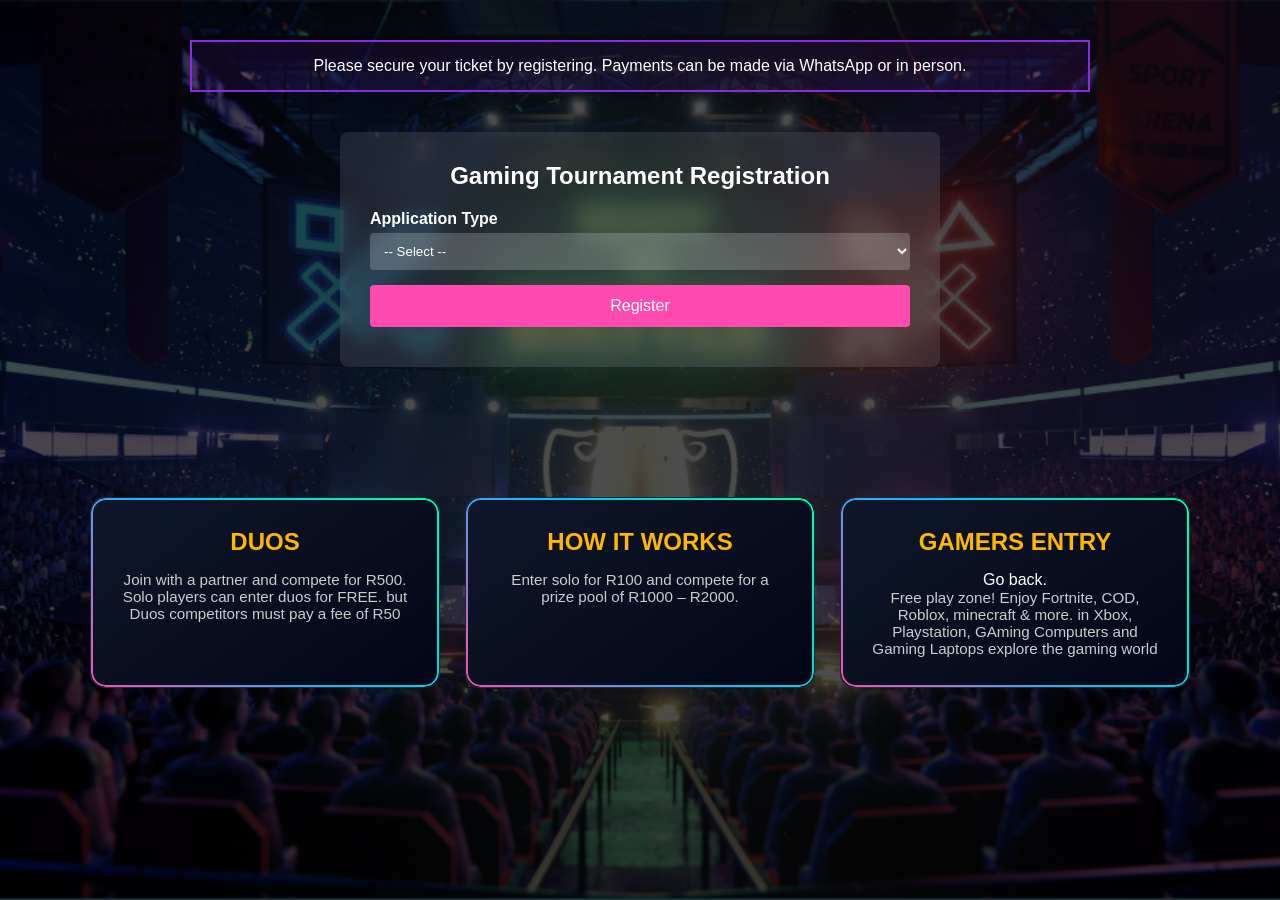
==== index.html @ ed674122 "Add files via upload" ====
<!DOCTYPE html>
<html lang="en">
<head>
<meta charset="UTF-8">
<meta name="viewport" content="width=device-width, initial-scale=1.0">
<link rel="stylesheet" href="style.css">
<link rel="stylesheet" href="script.js">

<title>Gaming Tournament Registration</title>


<style>

</style>
</head>

<body>

<div class="tournament-container">

    <div class="info-bar">
        Please secure your ticket by registering. Payments can be made via WhatsApp or in person.
    </div>

    <div class="form-wrapper">
        <form name="submit-to-google-sheet" class="reg-form">

            <h2>Gaming Tournament Registration</h2>

            <!-- Application Type -->
            <label>Application Type</label>
            <select id="participation" name="participation" required>
                <option value="">-- Select --</option>
                <option value="solo">Solo</option>
                <option value="team">Team</option>
            </select>

            <!-- SOLO -->
            <div id="soloFields" style="display:none;">
                <label>Name</label>
                <input type="text" name="name">

                <label>Game Handler</label>
                <input type="text" name="handler">

                <label>Gender</label>
                <div class="radio-group">
                    <label><input type="radio" name="gender" value="Male"> Male</label>
                    <label><input type="radio" name="gender" value="Female"> Female</label>
                </div>

                <label>Phone</label>
                <input type="tel" name="phone">

                <label>Email</label>
                <input type="email" name="email">

                <label>Age</label>
                <input type="number" name="age">
            </div>

            <!-- TEAM -->
            <div id="teamFields" style="display:none;">
                <label>Team Name</label>
                <input type="text" name="team_name">

                <label>Member 1</label>
                <input type="text" name="member1">

                <label>Member 2</label>
                <input type="text" name="member2">

                <label>Phone</label>
                <input type="tel" name="team_phone">

                 <label>Gender:</label><br>
        <select name="team_gender" required>
            <option value="">-- Select --</option>
            <option value="Male">Male</option>
            <option value="Female">Female</option>
            <option value="Male&Female">Male & Female</option>
            <option value="Male&Male">Male & Male</option>
            <option value="Female&Female">Female & Female</option>
        </select>
        <br><br>

        <label>Phone Number:</label>
        <input type="tel" name="team_phone"><br><br>

        <label>Age:</label>
        <br> 
        <input type="number" name="team_age1"><br><br>
        <input type="number" name="team_age2"><br><br>
            </div>

            <button type="submit">Register</button>
            <span id="success"></span>

        </form>
    </div>

<section class="about">

    <div class="about-grid">

        <!-- DUOS -->
        <div class="card duos hidden">
            <h2> DUOS</h2>
            <p>
                Join with a partner and compete for R500. 
                Solo players can enter duos for FREE.
                but Duos competitors must pay a fee of R50
            </p>
        </div>

        <!-- PARTICIPATION -->
        <div class="card participation hidden">
            <h2> HOW IT WORKS</h2>
            <p>
                Enter solo for R100 and compete for a prize pool of R1000 – R2000.
            </p>
        </div>

        <!-- GAMERS -->
        <div class="card gamers hidden">
            <h2>GAMERS ENTRY</h2>Go back. 
            <p>
                Free play zone! Enjoy Fortnite, COD, Roblox, minecraft & more. in Xbox, Playstation, GAming Computers and Gaming Laptops explore the gaming world
            </p>
        </div>

    </div>

</section>

</div>

<script src="script.js">
    

</script>

</body>
</html>
---- style.css ----
* {
    margin: 0;
    padding: 0;
    box-sizing: border-box;
    font-family: 'Segoe UI', Tahoma, Geneva, Verdana, sans-serif;
}

body {
    background-color: #0a0a0a;
    color: white;
}

/* Background */
.tournament-container {
    background: linear-gradient(rgba(0,0,0,0.7), rgba(0,0,0,0.7)), url(background.png);
    background-size: cover;
    background-position: center;
    min-height: 100vh;
    padding: 20px;
}

/* Info bar */
.info-bar {
    border: 2px solid #8a2be2;
    background: rgba(138, 43, 226, 0.1);
    padding: 15px;
    margin: 20px auto;
    max-width: 900px;
    text-align: center;
}

/* Form */
.form-wrapper {
    display: flex;
    justify-content: center;
    margin-top: 40px;
}

.reg-form {
    background: rgba(255, 255, 255, 0.1);
    backdrop-filter: blur(10px);
    padding: 30px;
    border-radius: 8px;
    width: 100%;
    max-width: 600px;
}

.reg-form h2 {
    text-align: center;
    margin-bottom: 20px;
}

/* Inputs */
input, select {
    width: 100%;
    padding: 10px;
    margin-top: 5px;
    margin-bottom: 15px;
    border: none;
    border-radius: 4px;
    background: rgba(255,255,255,0.2);
    color: white;
}

input::placeholder {
    color: #ccc;
}

label {
    font-weight: bold;
}

.radio-group {
    display: flex;
    gap: 20px;
    margin-bottom: 15px;
}

button {
    width: 100%;
    padding: 12px;
    background: #ff4bb0;
    border: none;
    color: white;
    font-size: 16px;
    cursor: pointer;
    border-radius: 4px;
}

#success {
    display: block;
    margin-top: 10px;
    text-align: center;
}




/* section */

/* ===== ABOUT SECTION ===== */
.about {
    margin-top: 80px;
    padding: 50px 20px;
}

/* GRID */
.about-grid {
    display: grid;
    grid-template-columns: 1fr 1fr 1fr;
    gap: 25px;
    max-width: 1100px;
    margin: auto;
}

/* CARD STYLE (Gaming Dashboard) */
.card {
    position: relative;
    background: linear-gradient(145deg, #0f172a, #020617);
    border-radius: 15px;
    padding: 30px;
    text-align: center;
    color: white;
    overflow: hidden;
    transition: 0.4s;
    border: 1px solid rgba(255,255,255,0.1);
}

/* Neon glow effect */
.card::before {
    content: "";
    position: absolute;
    inset: 0;
    border-radius: 15px;
    padding: 2px;
    background: linear-gradient(45deg, #ff4bb0, #00c3ff, #00ff9d);
    -webkit-mask: linear-gradient(#000 0 0) content-box, linear-gradient(#000 0 0);
    -webkit-mask-composite: xor;
    mask-composite: exclude;
}

/* Hover effect */
.card:hover {
    transform: translateY(-10px) scale(1.03);
    box-shadow: 0 20px 40px rgba(0,0,0,0.6);
}

/* Titles */
.card h2 {
    margin-bottom: 15px;
    color: #ffb703;
}

/* Text */
.card p {
    color: #ccc;
    font-size: 0.95rem;
}

/* Special center highlight */
.participation {
    transform: scale(1.05);
}

/* ===== SCROLL ANIMATION ===== */
.hidden {
    opacity: 0;
    transform: translateY(40px);
    transition: all 0.8s ease;
}

.show {
    opacity: 1;
    transform: translateY(0);
}

/* MOBILE */
@media (max-width: 800px) {
    .about-grid {
        grid-template-columns: 1fr;
    }

    .participation {
        transform: none;
    }
}
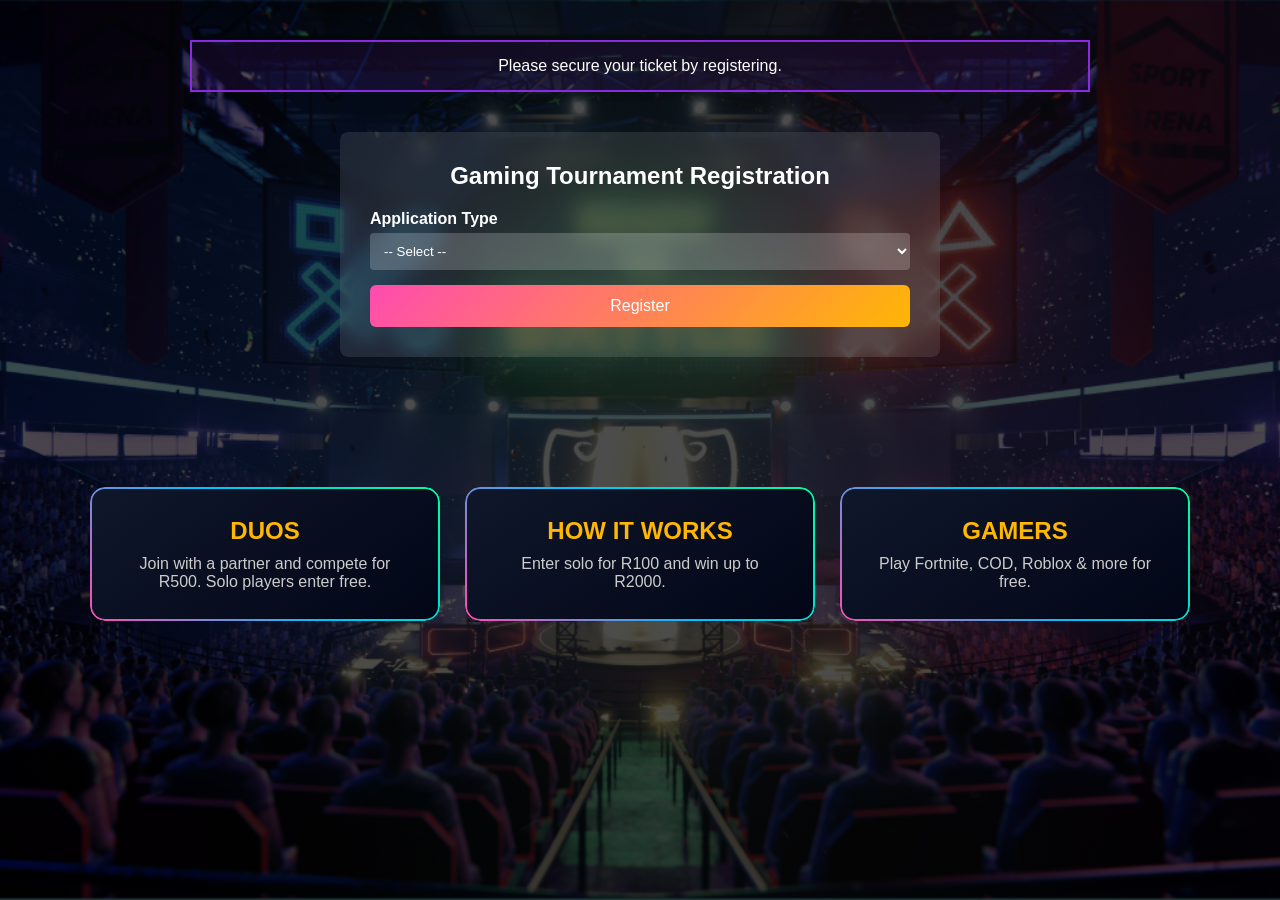
==== commit eb1d4aed: "Update index.html" ====
--- a/index.html
+++ b/index.html
@@ -3,14 +3,177 @@
 <head>
 <meta charset="UTF-8">
 <meta name="viewport" content="width=device-width, initial-scale=1.0">
-<link rel="stylesheet" href="style.css">
-<link rel="stylesheet" href="script.js">
-
 <title>Gaming Tournament Registration</title>
 
-
 <style>
-
+* {
+    margin: 0;
+    padding: 0;
+    box-sizing: border-box;
+    font-family: 'Segoe UI', Tahoma, Geneva, Verdana, sans-serif;
+}
+
+body {
+    background-color: #0a0a0a;
+    color: white;
+}
+
+/* Background */
+.tournament-container {
+    background: linear-gradient(rgba(0,0,0,0.7), rgba(0,0,0,0.7)), url(background.png);
+    background-size: cover;
+    background-position: center;
+    min-height: 100vh;
+    padding: 20px;
+}
+
+/* Info bar */
+.info-bar {
+    border: 2px solid #8a2be2;
+    background: rgba(138, 43, 226, 0.1);
+    padding: 15px;
+    margin: 20px auto;
+    max-width: 900px;
+    text-align: center;
+}
+
+/* Form */
+.form-wrapper {
+    display: flex;
+    justify-content: center;
+    margin-top: 40px;
+}
+
+.reg-form {
+    background: rgba(255, 255, 255, 0.1);
+    backdrop-filter: blur(10px);
+    padding: 30px;
+    border-radius: 8px;
+    width: 100%;
+    max-width: 600px;
+}
+
+.reg-form h2 {
+    text-align: center;
+    margin-bottom: 20px;
+}
+
+/* Inputs */
+input, select {
+    width: 100%;
+    padding: 10px;
+    margin-top: 5px;
+    margin-bottom: 15px;
+    border: none;
+    border-radius: 4px;
+    background: rgba(255,255,255,0.2);
+    color: white;
+}
+
+label {
+    font-weight: bold;
+}
+
+.radio-group {
+    display: flex;
+    gap: 20px;
+    margin-bottom: 15px;
+}
+
+/* Button */
+button {
+    width: 100%;
+    padding: 12px;
+    background: linear-gradient(135deg, #ff4bb0, #ffb703);
+    border: none;
+    color: white;
+    font-size: 16px;
+    cursor: pointer;
+    border-radius: 6px;
+    transition: 0.3s;
+}
+
+button:hover {
+    transform: translateY(-4px) scale(1.03);
+    box-shadow: 0 10px 25px rgba(255, 75, 176, 0.4);
+}
+
+button:active {
+    transform: scale(0.97);
+}
+
+#success {
+    text-align: center;
+    margin-top: 10px;
+}
+
+/* ===== ABOUT SECTION ===== */
+.about {
+    margin-top: 80px;
+    padding: 50px 20px;
+}
+
+.about-grid {
+    display: grid;
+    grid-template-columns: 1fr 1fr 1fr;
+    gap: 25px;
+    max-width: 1100px;
+    margin: auto;
+}
+
+.card {
+    position: relative;
+    background: linear-gradient(145deg, #0f172a, #020617);
+    border-radius: 15px;
+    padding: 30px;
+    text-align: center;
+    overflow: hidden;
+    transition: 0.4s;
+}
+
+.card::before {
+    content: "";
+    position: absolute;
+    inset: 0;
+    border-radius: 15px;
+    padding: 2px;
+    background: linear-gradient(45deg, #ff4bb0, #00c3ff, #00ff9d);
+    -webkit-mask: linear-gradient(#000 0 0) content-box, linear-gradient(#000 0 0);
+    -webkit-mask-composite: xor;
+}
+
+.card:hover {
+    transform: translateY(-10px) scale(1.03);
+    box-shadow: 0 20px 40px rgba(0,0,0,0.6);
+}
+
+.card h2 {
+    margin-bottom: 10px;
+    color: #ffb703;
+}
+
+.card p {
+    color: #ccc;
+}
+
+/* Animation */
+.hidden {
+    opacity: 0;
+    transform: translateY(40px);
+    transition: 0.8s;
+}
+
+.show {
+    opacity: 1;
+    transform: translateY(0);
+}
+
+/* Mobile */
+@media(max-width:800px){
+    .about-grid {
+        grid-template-columns: 1fr;
+    }
+}
 </style>
 </head>
 
@@ -18,127 +181,168 @@
 
 <div class="tournament-container">
 
-    <div class="info-bar">
-        Please secure your ticket by registering. Payments can be made via WhatsApp or in person.
-    </div>
-
-    <div class="form-wrapper">
-        <form name="submit-to-google-sheet" class="reg-form">
-
-            <h2>Gaming Tournament Registration</h2>
-
-            <!-- Application Type -->
-            <label>Application Type</label>
-            <select id="participation" name="participation" required>
-                <option value="">-- Select --</option>
-                <option value="solo">Solo</option>
-                <option value="team">Team</option>
-            </select>
-
-            <!-- SOLO -->
-            <div id="soloFields" style="display:none;">
-                <label>Name</label>
-                <input type="text" name="name">
-
-                <label>Game Handler</label>
-                <input type="text" name="handler">
-
-                <label>Gender</label>
-                <div class="radio-group">
-                    <label><input type="radio" name="gender" value="Male"> Male</label>
-                    <label><input type="radio" name="gender" value="Female"> Female</label>
-                </div>
-
-                <label>Phone</label>
-                <input type="tel" name="phone">
-
-                <label>Email</label>
-                <input type="email" name="email">
-
-                <label>Age</label>
-                <input type="number" name="age">
-            </div>
-
-            <!-- TEAM -->
-            <div id="teamFields" style="display:none;">
-                <label>Team Name</label>
-                <input type="text" name="team_name">
-
-                <label>Member 1</label>
-                <input type="text" name="member1">
-
-                <label>Member 2</label>
-                <input type="text" name="member2">
-
-                <label>Phone</label>
-                <input type="tel" name="team_phone">
-
-                 <label>Gender:</label><br>
-        <select name="team_gender" required>
-            <option value="">-- Select --</option>
-            <option value="Male">Male</option>
-            <option value="Female">Female</option>
-            <option value="Male&Female">Male & Female</option>
-            <option value="Male&Male">Male & Male</option>
-            <option value="Female&Female">Female & Female</option>
-        </select>
-        <br><br>
-
-        <label>Phone Number:</label>
-        <input type="tel" name="team_phone"><br><br>
-
-        <label>Age:</label>
-        <br> 
-        <input type="number" name="team_age1"><br><br>
-        <input type="number" name="team_age2"><br><br>
-            </div>
-
-            <button type="submit">Register</button>
-            <span id="success"></span>
-
-        </form>
-    </div>
-
+<div class="info-bar">
+    Please secure your ticket by registering.
+</div>
+
+<div class="form-wrapper">
+<form name="submit-to-google-sheet" class="reg-form">
+
+<h2>Gaming Tournament Registration</h2>
+
+<label>Application Type</label>
+<select id="participation" name="participation" required>
+    <option value="">-- Select --</option>
+    <option value="solo">Solo</option>
+    <option value="team">Team</option>
+</select>
+
+<!-- SOLO -->
+<div id="soloFields" style="display:none;">
+    <input type="text" name="name" placeholder="Name">
+    <input type="text" name="handler" placeholder="Game Handler">
+    <input type="tel" name="phone" placeholder="Phone">
+    <input type="email" name="email" placeholder="Email">
+    <input type="number" name="age" placeholder="Age">
+</div>
+
+<!-- TEAM -->
+<div id="teamFields" style="display:none;">
+    <input type="text" name="team_name" placeholder="Team Name">
+    <input type="text" name="member1" placeholder="Member 1">
+    <input type="text" name="member2" placeholder="Member 2">
+    <input type="tel" name="team_phone" placeholder="Phone">
+
+    <select name="team_gender">
+        <option value="">Team Type</option>
+        <option>Male & Male</option>
+        <option>Female & Female</option>
+        <option>Mixed</option>
+    </select>
+
+    <input type="number" name="team_age1" placeholder="Age Member 1">
+    <input type="number" name="team_age2" placeholder="Age Member 2">
+</div>
+
+<button type="submit">Register</button>
+<span id="success"></span>
+
+</form>
+</div>
+
+<!-- ABOUT -->
 <section class="about">
-
-    <div class="about-grid">
-
-        <!-- DUOS -->
-        <div class="card duos hidden">
-            <h2> DUOS</h2>
-            <p>
-                Join with a partner and compete for R500. 
-                Solo players can enter duos for FREE.
-                but Duos competitors must pay a fee of R50
-            </p>
-        </div>
-
-        <!-- PARTICIPATION -->
-        <div class="card participation hidden">
-            <h2> HOW IT WORKS</h2>
-            <p>
-                Enter solo for R100 and compete for a prize pool of R1000 – R2000.
-            </p>
-        </div>
-
-        <!-- GAMERS -->
-        <div class="card gamers hidden">
-            <h2>GAMERS ENTRY</h2>Go back. 
-            <p>
-                Free play zone! Enjoy Fortnite, COD, Roblox, minecraft & more. in Xbox, Playstation, GAming Computers and Gaming Laptops explore the gaming world
-            </p>
-        </div>
-
-    </div>
-
+<div class="about-grid">
+
+<div class="card hidden">
+<h2>DUOS</h2>
+<p>Join with a partner and compete for R500. Solo players enter free.</p>
+</div>
+
+<div class="card hidden">
+<h2>HOW IT WORKS</h2>
+<p>Enter solo for R100 and win up to R2000.</p>
+</div>
+
+<div class="card hidden">
+<h2>GAMERS</h2>
+<p>Play Fortnite, COD, Roblox & more for free.</p>
+</div>
+
+</div>
 </section>
 
 </div>
 
-<script src="script.js">
-    
-
+<script>
+// Elements
+const participation = document.getElementById("participation");
+const solo = document.getElementById("soloFields");
+const team = document.getElementById("teamFields");
+const form = document.forms['submit-to-google-sheet'];
+const msg = document.getElementById("success");
+
+const soloInputs = solo.querySelectorAll("input, select");
+const teamInputs = team.querySelectorAll("input, select");
+
+// Toggle required
+function toggleFields(inputs, enable){
+    inputs.forEach(input=>{
+        if(enable){
+            input.setAttribute("required", "true");
+        } else {
+            input.removeAttribute("required");
+        }
+    });
+}
+
+// Switch
+participation.addEventListener("change", ()=>{
+    if(participation.value === "solo"){
+        solo.style.display = "block";
+        team.style.display = "none";
+
+        toggleFields(soloInputs, true);
+        toggleFields(teamInputs, false);
+        teamInputs.forEach(i => i.value = "");
+
+    } else if(participation.value === "team"){
+        solo.style.display = "none";
+        team.style.display = "block";
+
+        toggleFields(soloInputs, false);
+        toggleFields(teamInputs, true);
+        soloInputs.forEach(i => i.value = "");
+
+    } else {
+        solo.style.display = "none";
+        team.style.display = "none";
+
+        toggleFields(soloInputs, false);
+        toggleFields(teamInputs, false);
+    }
+});
+
+// Submit
+const scriptURL = 'https://script.google.com/macros/s/AKfycbypDE_TqV6jGmzYnGIBpRXVIG66ghthraFF0FUho9SOLYZlXkDTZEIIrzBcGPZTmzw2NQ/exec';
+
+form.addEventListener('submit', e=>{
+    e.preventDefault();
+
+    msg.innerHTML = "⏳ Sending...";
+
+    fetch(scriptURL, {
+        method:'POST',
+        body:new FormData(form)
+    })
+    .then(()=>{
+        msg.innerHTML = "✅ Registered successfully!";
+        msg.style.color = "#00ff9d";
+
+        form.reset();
+        solo.style.display = "none";
+        team.style.display = "none";
+
+        toggleFields(soloInputs, false);
+        toggleFields(teamInputs, false);
+    })
+    .catch(()=>{
+        msg.innerHTML = "❌ Error submitting form";
+        msg.style.color = "red";
+    });
+});
+
+// Scroll animation
+const observer = new IntersectionObserver(entries=>{
+    entries.forEach(entry=>{
+        if(entry.isIntersecting){
+            entry.target.classList.add("show");
+        }
+    });
+});
+
+document.querySelectorAll(".hidden").forEach(el=>observer.observe(el));
 </script>
 
 </body>
-</html>+</html>
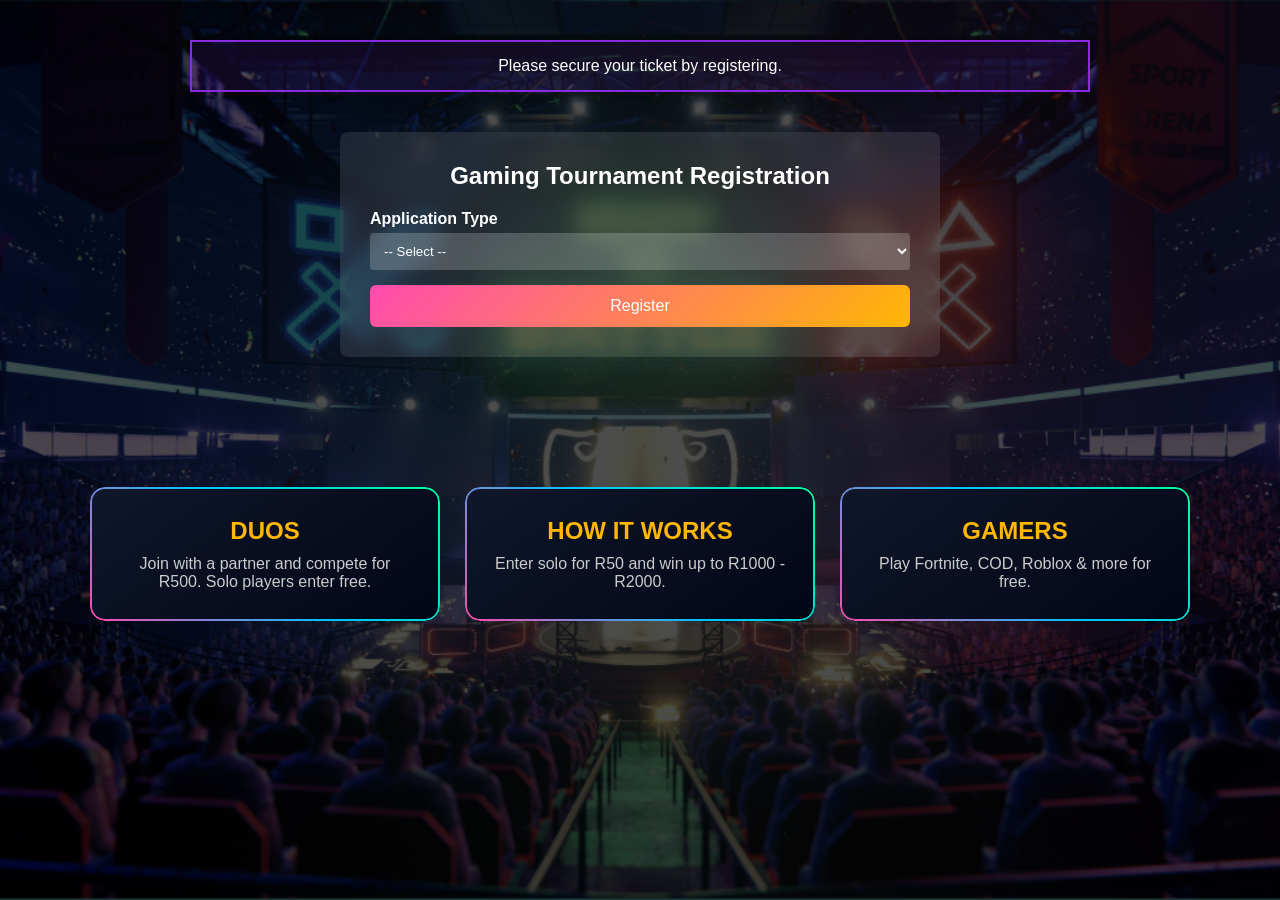
==== commit d0d37ec6: "Update index.html" ====
--- a/index.html
+++ b/index.html
@@ -241,7 +241,7 @@
 
 <div class="card hidden">
 <h2>HOW IT WORKS</h2>
-<p>Enter solo for R100 and win up to R2000.</p>
+<p>Enter solo for R50 and win up to R1000 -  R2000.</p>
 </div>
 
 <div class="card hidden">
